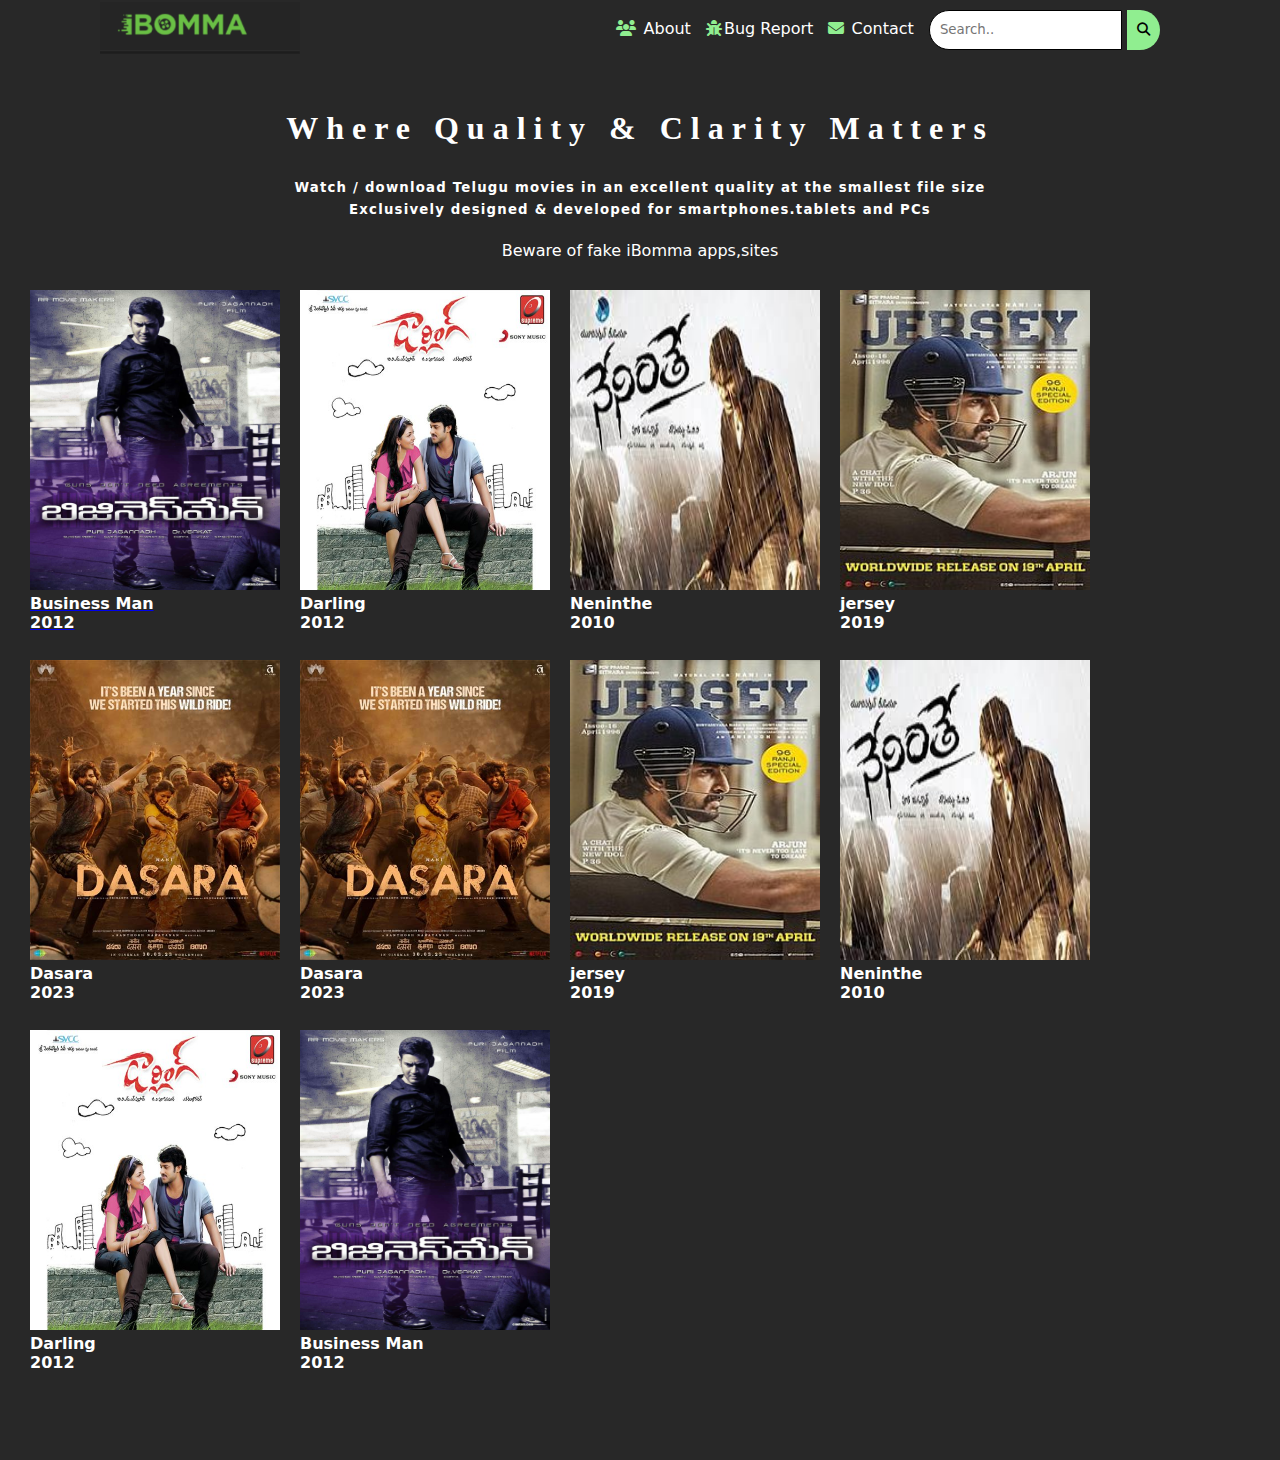
==== index.html @ 7124a730 "Rename ibomma.html to index.html" ====
<!DOCTYPE html>
<html lang="en">
<head>
    <meta charset="UTF-8">
    <meta http-equiv="X-UA-Compatible" content="IE=edge">
    <meta name="viewport" content="width=device-width, initial-scale=1.0">
    <title>iBOMMA- Watch and Download</title>
    <link rel="stylesheet" href="style.css">
    <link rel="stylesheet" href="https://cdnjs.cloudflare.com/ajax/libs/font-awesome/6.4.0/css/all.min.css">
</head>
<body>
    <nav>
        <div class="logo">
            <img src='images/ibomma.png' alt="ibomma">
        </div>
        <div class="navlinks">
            <a href=""> <i class="fa fa-users" aria-hidden="true"></i> About</a>
            <a href=""> <i class="fa fa-bug" aria-hidden="true"></i>Bug Report </a>
            <a href=""><i class="fa fa-envelope" aria-hidden="true"></i> Contact</a>
            <input type="search" placeholder="Search.." class="search">
            <button class='fa fa-search'></button>
        </div>
    </nav>




    <div class="content">
 <h1>Where Quality & Clarity Matters</h1>
 <h5> Watch / download Telugu movies in an excellent quality at the smallest file size <br>
Exclusively designed & developed for smartphones.tablets and PCs</h5>
<p>Beware of fake iBomma apps,sites</p>
    </div>
    


    <section class="movies">
      
            <div class="column">



                <div class="row" >
                    <div class="image-movie">
                       <a href="singleibomma.html">
                        <img src='images/businessman.png' alt="">
                        <p>Business Man</p>
                        <p>2012</p>
                       </a>
                    </div>
                </div>


                <div class="row">
                    <div class="image-movie">
                        <img src='images/darling.png' alt="">
                        <p>Darling </p>
                        <p>2012</p>
                    </div>
                </div>



                <div class="row">
                    <div class="image-movie">
                        <img src='images/download.jpg' alt="">
                        <p> Neninthe</p>
                        <p>2010</p>
                    </div>
                </div>



                <div class="row">
                    <div class="image-movie">
                        <img src='images/jersey.png' alt="">
                        <p>jersey</p>
                        <p>2019</p>
                    </div>
                </div>


                <div class="row">
                    <div class="image-movie">
                        <img src='images/darasa.png' alt="">
                        <p>Dasara</p>
                        <p>2023</p>
                    </div>
                </div>



                <div class="row">
                    <div class="image-movie">
                        <img src='images/darasa.png' alt="">
                        <p>Dasara</p>
                        <p>2023</p>
                    </div>
                </div>



                <div class="row">
                    <div class="image-movie">
                        <img src='images/jersey.png' alt="">
                        <p>jersey</p>
                        <p>2019</p>
                    </div>
                </div>






                <div class="row">
                    <div class="image-movie">
                        <img src='images/download.jpg' alt="">
                        <p> Neninthe</p>
                        <p>2010</p>
                    </div>
                </div>



                

                <div class="row">
                    <div class="image-movie">
                        <img src='images/darling.png' alt="">
                        <p>Darling </p>
                        <p>2012</p>
                    </div>
                </div>




                
                <div class="row">
                    <div class="image-movie">
                        <img src='images/businessman.png' alt="">
                        <p>Business Man</p>
                        <p>2012</p>
                    </div>
                </div>

            </div>
    
    </section>
</body>
</html>
---- style.css ----
*{
    margin: 0;
    padding: 0;
    box-sizing: border-box;
font-family: system-ui, -apple-system, BlinkMacSystemFont, 'Segoe UI', Roboto, Oxygen, Ubuntu, Cantarell, 'Open Sans', 'Helvetica Neue', sans-serif;
}
body{
    background-color: #282828;
}
nav{
    display: flex;
    justify-content: space-between;
    height: 60px;
    width: 100%;
    position: sticky;
    background-color: #282828;
  
    align-items: center;
  padding: 0 100px;
}
nav .logo img{
    width:200px ;
}
.navlinks a{
    color:white;
    text-decoration: none;
    gap: 5px;
    display: inline-block;margin-right: 10px;
   
   
}

.navlinks a i{
    color: lightgreen;
    margin-right: 2px;
}
.navlinks .search{
    border: 1px solid black;
    border-radius:50px 0 0 50px ;
    padding: 10px;
    height: 40px;

}
.navlinks button{
    height: 40px;
    background-color: lightgreen;
    padding: 10px;
    border: none;
    border-radius: 0 50px 50px 0;
    margin-right: 20px;

}
.navlinks button{
    border: none;
}

/* this is content styling */
.content{
    margin-top: 50px;
    text-align: center;
    color: white;
}
.content h1{
    letter-spacing: 8px;
    font-family: 'EB Garamond';
}
.content h5{
    margin-top: 30px;
    line-height: 22px;
    letter-spacing: 1.2px;
}


/* movies list styling */
.content p{
    margin-top: 20px;
}


.column{
    display: flex;
   
    margin: 20px;
    flex-wrap: wrap;
    padding-bottom: 50px;
   
}
.row{
    margin: 10px;
    gap: 0 20px;
    padding-bottom: 50px;
   
}
.row .image-movie{
    width: 250px;
    height: 300px;
}
.row .image-movie img{
    width: 100%;
    height: 100%;
}
.row .image-movie p{
    color: white;
    font-weight: 600;
}
.row :hover{
transform: scale(1.01);
}



/* single ibomma details */
.movielist{
    display: flex;
    color: white;
    padding: 50px;
}
.movieimage{
    width: 250px;
}
.movieimage img{
    width: 100%;
}
.moviedetails{
    margin-left: 30px;
}
.moviedetails h2{
    font-size: 70px;
}
.moviedetails p,h4{
    margin-top: 10px;
}
.actors{
    margin-top: 40px;
}
.actors h5{
    margin-top: 10px;
}
.actors h5{
    color: white;
}
.moviedownload{
    margin-top: 50px;
    color: white;
}
.moviedownload button{
     padding: 10px 20px;
     color: white;
}
.moviedownload .trailer{
    background-color: black;
}
.moviedownload .mobiledownload{
    background-color:lightgreen;
    color: black;
}
.videos{
    padding: 30px;
}

video{
    width: 100%;
}
.serverbutton{
    margin-left: 30px;

}


.serverbutton button {
    padding: 10px 15px;
    background-color: black;
    color: white;
    }

.serverbutton  #btn1{
        padding: 10px 15px;
        background: lightgreen;
        color: black;
        }

.synopsis{
  margin-left: 30px;
  color: white;
  padding-top: 20px;
}
.footer{
    padding: 30px;
    display: flex;
    justify-content:space-between;
}
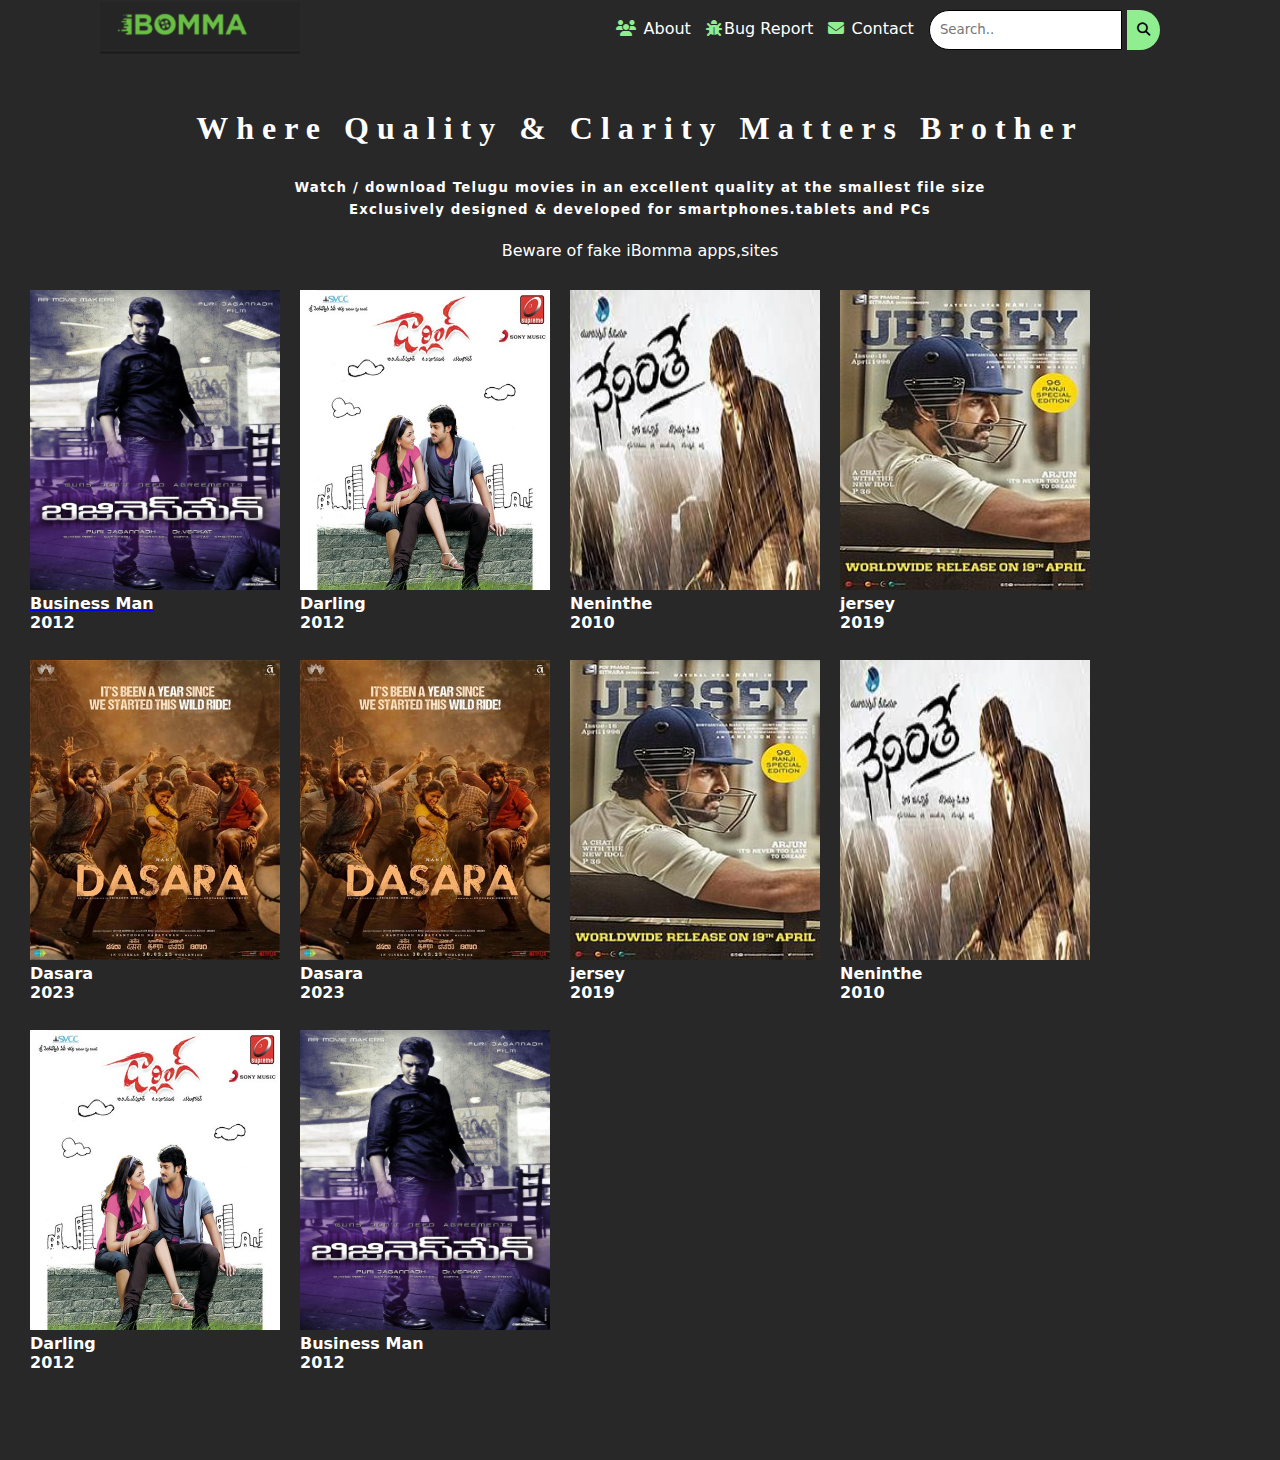
==== commit 4a92c2d4: "the error is fixed" ====
--- a/index.html
+++ b/index.html
@@ -26,7 +26,7 @@
 
 
     <div class="content">
- <h1>Where Quality & Clarity Matters</h1>
+ <h1>Where Quality & Clarity Matters Brother</h1>
  <h5> Watch / download Telugu movies in an excellent quality at the smallest file size <br>
 Exclusively designed & developed for smartphones.tablets and PCs</h5>
 <p>Beware of fake iBomma apps,sites</p>
